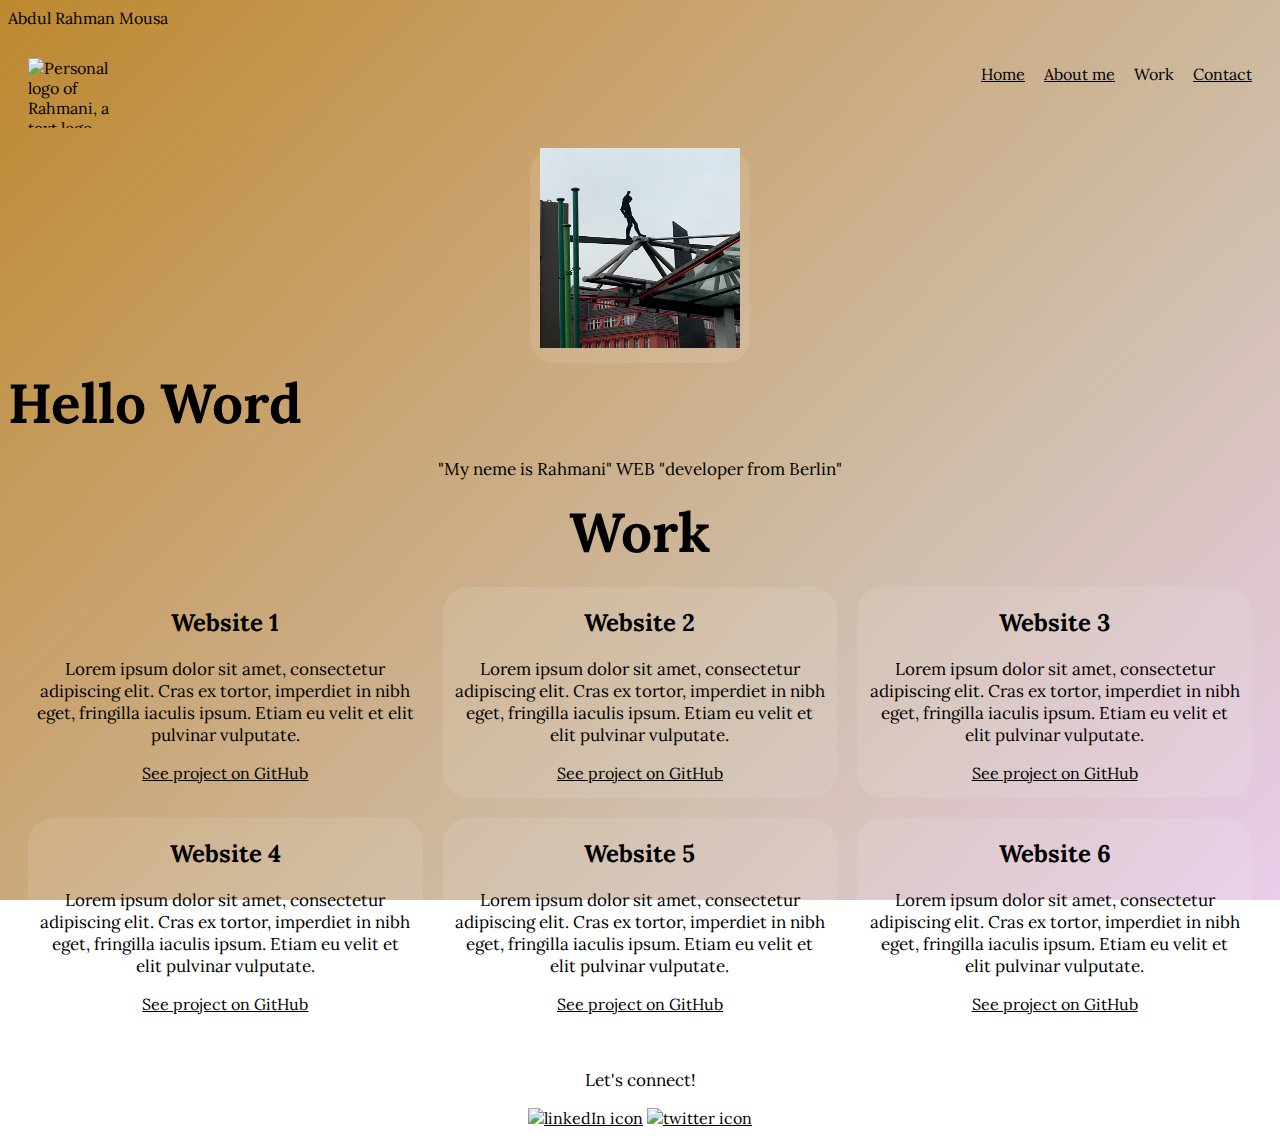
==== index.html @ 574ddff4 "Deletion of unneeded folder" ====
<!DOCTYPE html>
<html lang="en">
<head>
  <meta charset="utf-8">
  <meta http-equiv="X-UA-compatible" content="IE=edge"
  <meta name="viewport" content="width=device-width, initial-scale=1.0">
  <link rel="shortcut icon" href="./img/favicon-32x32.png">
  <link rel="preconnect" href="https://fonts.googleapis.com">
  <link rel="preconnect" href="https://fonts.gstatic.com" crossorigin>
  <link href="https://fonts.googleapis.com/css2?family=Lato&family=Courgette&family=Lora&family=Philosopher&display=swap" rel="stylesheet">
  <link rel="stylesheet" type="text/css" href="style.css">
  <link rel="stylesheet" type="text/css" href="normliz.css"
  <title>Abdul Rahman Mousa</title>
</head>

<body>
  <header class="page-header">
    <img src="https://scontent-ber1-1.xx.fbcdn.net/v/t39.30808-6/345467505_945299399850267_1912499625847497782_n.jpg?stp=cp6_dst-jpg&_nc_cat=100&ccb=1-7&_nc_sid=09cbfe&_nc_ohc=TRlCVzW54mUAX9mUg_h&_nc_ht=scontent-ber1-1.xx&oh=00_AfCAFPcDJu5ZP55fH43EyfErZbBMeOFo0ByD1FM5Hx-1Hg&oe=6464535B" class="page-header__logo" width="130" height="70" alt="Personal logo of Rahmani, a text logo that consists of my name Rahmani">
    <nav class="page-header__item">
        <ul role="menubar" class="navigation-list">
            <li role="presentation">
                <a href="index.html" target="_self" role="menuitem"
                    class="navigation-list__item navigation-list__item">Home</a>
            </li>
            <li role="presentation">
                <a href="about.html" target="_self" role="menuitem" class="navigation-list__item">About me</a>
            </li>
            <li role="presentation">
                <a href="work.html" role="menuitem" class="navigation-list__item--active">Work</a>
            </li>
            <li role="presentation">
                <a href="contact.html" target="_self" role="menuitem" class="navigation-list__item">Contact</a>
            </li>
        </ul>
    </nav>
</header>
<div class="profile">
    <img src="imges/img 1.jpg" class="profile_portrait" style="width: 200px; height: 200px;" alt=" aportrait of rahmani-mousa-74a597241">
</div>

<section>
    <h1> Hello Word</h1>
    <p>
        "My neme is Rahmani"
        <span>WEB</span>
        "developer from Berlin"
    </p>
  <h1 class="workpage__heading">Work</h1>
  <div class="grid">
    
      <div class="text-center">
          <h2>Website 1</h2>
          <p>
              Lorem ipsum dolor sit amet, consectetur adipiscing elit. Cras ex tortor, imperdiet in nibh eget,
              fringilla iaculis ipsum. Etiam eu velit et elit pulvinar vulputate.
          </p>
          <a href="#">See project on GitHub</a>
      </div>

      <div class="grid__item">
          <h2>Website 2</h2>
          <p>
              Lorem ipsum dolor sit amet, consectetur adipiscing elit. Cras ex tortor, imperdiet in nibh eget,
              fringilla iaculis ipsum. Etiam eu velit et elit pulvinar vulputate.
          </p>
          <a href="#">See project on GitHub</a>
      </div>

      <div class="grid__item">
          <h2>Website 3</h2>
          <p>
              Lorem ipsum dolor sit amet, consectetur adipiscing elit. Cras ex tortor, imperdiet in nibh eget,
              fringilla iaculis ipsum. Etiam eu velit et elit pulvinar vulputate.
          </p>
          <a href="#">See project on GitHub</a>
      </div>

      <div class="grid__item">
          <h2>Website 4</h2>
          <p>
              Lorem ipsum dolor sit amet, consectetur adipiscing elit. Cras ex tortor, imperdiet in nibh eget,
              fringilla iaculis ipsum. Etiam eu velit et elit pulvinar vulputate.
          </p>
          <a href="#">See project on GitHub</a>
      </div>

      <div class="grid__item">
          <h2>Website 5</h2>
          <p>
              Lorem ipsum dolor sit amet, consectetur adipiscing elit. Cras ex tortor, imperdiet in nibh eget,
              fringilla iaculis ipsum. Etiam eu velit et elit pulvinar vulputate.
          </p>
          <a href="#">See project on GitHub</a>
      </div>

      <div class="grid__item">
          <h2>Website 6</h2>
          <p>
              Lorem ipsum dolor sit amet, consectetur adipiscing elit. Cras ex tortor, imperdiet in nibh eget,
              fringilla iaculis ipsum. Etiam eu velit et elit pulvinar vulputate.
          </p>
          <a href="#">See project on GitHub</a>
      </div>
  </div>

</section>


<footer class="page-footer">
    <p>Let's connect!</p>
    <div class="social-media">
        <a href="https://www.linkedin.com/in/rahmani-mousa-74a597241/" target="_blank"><img src="./img/linkedin_icon.svg"
                alt="linkedIn icon"></a>
        <a href="https://twitter.com/Abdulrahma14440" target="_blank"><img src="./img/github_icon.svg" alt="twitter icon"></a>
       
    </div>
  </footer>

<script src="js/tota11y.min.js"></script>
  
</body>
</html>
---- style.css ----
html {
  background-image: linear-gradient(134deg, #bd892f, #c9a36f, #cfbeab, #e9cdea );
  background-repeat: no-repeat;
  background-attachment: fixed;
}

* {
  -webkit-box-sizing: border-box;
          box-sizing: border-box;
}

body {
  min-height: 100vh;
  display: -webkit-box;
  display: -ms-flexbox;
  display: flex;
  -webkit-box-orient: vertical;
  -webkit-box-direction: normal;
      -ms-flex-direction: column;
          flex-direction: column;
  font-family: 'Lora', monospace;
  font-weight: 400;
  color: black;
}

.page-header {
  display: -webkit-box;
  display: -ms-flexbox;
  display: flex;
  width: 100%;
  padding: 20px;
}

.page-header__item {
  -webkit-box-flex: 0;
      -ms-flex: 0 1 200px;
          flex: 0 1 200px;
}

.page-header__logo {
  max-width: 90px;
  margin-top: 10px;
}

.page-header__item:last-child {
  -webkit-box-flex: 1;
      -ms-flex-positive: 1;
          flex-grow: 1;
  text-align: right;
}

.navigation-list {
  list-style-type: none;
}

.navigation-list li {
  display: inline-block;
  margin-left: 15px;
}

.profile {
  display: -webkit-box;
  display: -ms-flexbox;
  display: flex;
  -webkit-box-orient: horizontal;
  -webkit-box-direction: normal;
      -ms-flex-direction: row;
          flex-direction: row;
  -webkit-box-align: center;
      -ms-flex-align: center;
          align-items: center;
  -webkit-box-pack: center;
      -ms-flex-pack: center;
          justify-content: center;
  background: rgba(255,255,255, 0.1);
  padding: 0 10px 15px 10px;
  border-radius: 25px;
  max-width: 800px;
  margin: auto;
}

.profile__portrait {
  width: 200px;
  margin-right: 40px;
  border-radius: 50%;
}

.profile__about {
  -ms-flex-preferred-size: 400px;
      flex-basis: 400px;
  text-align: center;
}

.aboutpage__me {
  max-width: 800px;
  display: -webkit-box;
  display: -ms-flexbox;
  display: flex;
  -webkit-box-orient: vertical;
  -webkit-box-direction: normal;
      -ms-flex-direction: column;
          flex-direction: column;
  -webkit-box-align: center;
      -ms-flex-align: center;
          align-items: center;
  -webkit-box-pack: center;
      -ms-flex-pack: center;
          justify-content: center;
  text-align: center;
  background: rgba(255,255,255, 0.1);
  padding: 5px 20px 35px 20px;
  border-radius: 25px;
  margin: auto;
  border: 3px solid rgba(0, 0, 0, 0.3);
  -webkit-box-shadow: 8px 8px 0 rgba(0, 0, 0, 0.3);
          box-shadow: 8px 8px 0 rgba(0, 0, 0, 0.3);
}

h1 {
  
  display: inline-block;
  margin-top: 5px;
  margin-bottom: 0;
  font-family: 'font-family: 'Dancing Script', cursive;';
  font-weight: 700;
  font-size: 55px;
  color: black;
  text-align:center;
}

.contact-heading, .aboutpage__heading, .workpage__heading {
  display: inline-block;
  display: -webkit-box;
  display: -ms-flexbox;
  display: flex;
  -webkit-box-align: center;
      -ms-flex-align: center;
          align-items: center;
  -webkit-box-pack: center;
      -ms-flex-pack: center;
          justify-content: center;
  margin-bottom: 20px;
}

p {
  text-align: center;
  margin-top: 20px;
  font-family: 'Lora';
  font-weight: 400;
  font-size: 17px;
  color: black;
}

a {
  font-family: 'Lora';
}

.grid {
  text-align: center;
  display: -ms-grid;
  display: grid;
  -ms-grid-columns: 1fr 20px 1fr 20px 1fr;
  grid-template-columns: 1fr 1fr 1fr;
  grid-gap: 20px;
  margin: 20px;
 }


.grid__item {
  text-align: center;
  background: rgba(255,255,255, 0.1);
  padding: 0 10px 15px 10px;
  border-radius: 25px;
}

a {
  color: black;
}

a:visited {
  /* visited link */
  color: black;
}

a:hover {
  /* No underlining when hovering over a link */
  text-decoration: none;
  color: #6563FF;
}

a:focus {
  /* No underlining when hovering over a link */
  text-decoration: none;
  color: #6563FF;
}
  
a:active {
  /* selected link */
  color: #c0392b;
}

button {
  color: #8e44ad;
  display: inline-block;
  margin-top: 15px;
  border: 1.5px solid #c0392b;
  border-radius: 8px;
  font-family: 'Lato';
  font-size: 18px;
  color: #c0392b;
  background-color: transparent;
  text-decoration: none;
  -webkit-transition-duration: 0.2s;
       -o-transition-duration: 0.2s;
          transition-duration: 0.2s;
  padding: 8px 25px;
}

.button1 {
  display: inline-block;
  margin-top: 15px;
  border: 2px solid #16a085;
  border-radius: 8px;
  font-family: 'Lato';
  font-size: 18px;
  color: black;
  background-color: transparent;
  text-decoration: none;
  -webkit-transition-duration: 0.2s;
       -o-transition-duration: 0.2s;
          transition-duration: 0.2s;
  padding: 8px 25px;
}

.form-submit {
  display: inline-block;
  margin-top: 15px;
  border: 1.5px solid black;
  border-radius: 8px;
  font-family: 'Lato';
  font-size: 18px;
  color: black;
  background-color: transparent;
  text-decoration: none;
  -webkit-transition-duration: 0.2s;
       -o-transition-duration: 0.2s;
          transition-duration: 0.2s;
  padding: 8px 25px;
}

button:hover {
  border: 1.5px solid #6563FF;
  cursor: pointer;
  color: #6563FF;
}

button:focus {
  border: 1.5px solid #6563FF;
  cursor: pointer;
  color: #6563FF;
}

.button1:hover {
  border: 1.5px solid #6563FF;
  cursor: pointer;
  color: #6563FF;
}

.button1:focus {
  border: 1.5px solid #6563FF;
  cursor: pointer;
  color: #6563FF;
}

.form-submit:hover {
  border: 1.5px solid #6563FF;
  cursor: pointer;
  color: #6563FF;
}

.form-submit:focus {
  border: 1.5px solid #6563FF;
  cursor: pointer;
  color: #6563FF;
}

.navigation-list__item--active {
  text-decoration: none;
}

.page-footer {
  margin-top: auto;
  clear: both;
  display: -webkit-box;
  display: -ms-flexbox;
  display: flex;
  -webkit-box-orient: vertical;
  -webkit-box-direction: normal;
      -ms-flex-direction: column;
          flex-direction: column;
  text-align: center;
}

#contact-form {
  margin: auto;
  -webkit-box-align: center;
      -ms-flex-align: center;
          align-items: center;
  background: rgba(255,255,255, 0.1);
  border-radius: 25px;
  max-width: 400px;
  font-size: 18px;
  padding-top: 18px;
  padding-bottom: 20px;
  margin-bottom: 15px;
}

#form-name {
  display: -webkit-box;
  display: -ms-flexbox;
  display: flex;
  -webkit-box-orient: vertical;
  -webkit-box-direction: normal;
      -ms-flex-direction: column;
          flex-direction: column;
  -webkit-box-align: center;
      -ms-flex-align: center;
          align-items: center;
  -webkit-box-pack: center;
      -ms-flex-pack: center;
          justify-content: center;
  margin: auto;
  background-color: transparent;
  padding: 10px 40px;
  border: 3px solid rgba(0, 0, 0, 0.3);
  -webkit-box-shadow: 10px 10px 0 rgba(0, 0, 0, 0.3);
          box-shadow: 10px 10px 0 rgba(0, 0, 0, 0.3);
  border-radius: 40px;
  outline: none;
}

#contact-email {
  display: -webkit-box;
  display: -ms-flexbox;
  display: flex;
  -webkit-box-orient: vertical;
  -webkit-box-direction: normal;
      -ms-flex-direction: column;
          flex-direction: column;
  -webkit-box-align: center;
      -ms-flex-align: center;
          align-items: center;
  -webkit-box-pack: center;
      -ms-flex-pack: center;
          justify-content: center;
  margin: auto;
  background-color: transparent;
  padding: 10px 40px;
  border: 3px solid rgba(0, 0, 0, 0.3);
  -webkit-box-shadow: 10px 10px 0 rgba(0, 0, 0, 0.3);
          box-shadow: 10px 10px 0 rgba(0, 0, 0, 0.3);
  border-radius: 40px;
  outline: none;
}

#contact-message {
  display: -webkit-box;
  display: -ms-flexbox;
  display: flex;
  -webkit-box-orient: vertical;
  -webkit-box-direction: normal;
      -ms-flex-direction: column;
          flex-direction: column;
  -webkit-box-align: center;
      -ms-flex-align: center;
          align-items: center;
  -webkit-box-pack: center;
      -ms-flex-pack: center;
          justify-content: center;
  margin: auto;
  background-color: transparent;
  padding: 10px 40px;
  border: 3px solid rgba(0, 0, 0, 0.3);
  -webkit-box-shadow: 10px 10px 0 rgba(0, 0, 0, 0.3);
          box-shadow: 10px 10px 0 rgba(0, 0, 0, 0.3);
  border-radius: 40px;
  outline: none;
}

#contact-message {
  height: 80px;
  resize: none;
}

#form-name:focus {
  border: 3px solid #6563FF;
  -webkit-transition: all 0.2s;
  -o-transition: all 0.2s;
  transition: all 0.2s;
}

#contact-email:focus {
  border: 3px solid #6563FF;
  -webkit-transition: all 0.2s;
  -o-transition: all 0.2s;
  transition: all 0.2s;
}

#contact-message:focus {
  border: 3px solid #6563FF;
  -webkit-transition: all 0.2s;
  -o-transition: all 0.2s;
  transition: all 0.2s;
}

#contact-form label, .form-submit {
  display: -webkit-box;
  display: -ms-flexbox;
  display: flex;
  -webkit-box-orient: vertical;
  -webkit-box-direction: normal;
      -ms-flex-direction: column;
          flex-direction: column;
  -webkit-box-align: left;
      -ms-flex-align: left;
          align-items: left;
  max-width: 240px;
  margin: auto;
  margin-top: 10px;

}

.form-submit {
  margin-top: 15px;
  padding: 8px 25px;
}

table {
  border: 3px solid rgba(0, 0, 0, 0.3);
  -webkit-box-shadow: 8px 8px 0 rgba(0, 0, 0, 0.3);
          box-shadow: 8px 8px 0 rgba(0, 0, 0, 0.3);
  border-radius: 20px;
  text-align: center;
  vertical-align: middle;
  padding: 0 20px;
  margin-top: -5px;
}

td, th {
  padding: 5px 10px;
}

@media all and (max-width: 820px) {
  .profile {
    display: -webkit-box;
    display: -ms-flexbox;
    display: flex;
    -ms-flex-wrap: wrap;
        flex-wrap: wrap;
    max-width: 450px;
  }
  .profile__portrait {
    margin-left: 22px;
  }
  h1, .contact-heading, .aboutpage__heading, .workpage__heading {
    font-size: 35px;
  }
}

@media all and (max-width: 500px) {
  .grid {
    -ms-grid-columns: 1fr;
    grid-template-columns: 1fr;
  }
}

@media all and (max-width: 750px) {
  .grid {
    grid-gap: 10px;
  }
  .grid__item:last-child {
    grid-column: auto / auto;
    grid-row: auto / auto;
  }
}

@media all and (min-width: 500px) and (max-width: 750px){
  .grid {
    -ms-grid-columns: 1fr 10px 1fr;
    grid-template-columns: 1fr 1fr;
  }
  #contact-form {
    max-width: 400px;
  }
}

@media all and (max-width: 500px){
  #contact-form {
    max-width: 320px;
  }
  #form-name, #contact-email, #contact-message {
    padding: 10px 25px;
  }
  #contact-form label, .form-submit {
    max-width: 210px;
  }
  table {
    font-size: 12px;
  }
  .page-header__logo {
    max-height: 40px;
  }
  .navigation-list li {
    display: inline;
    margin-left: 5px;
  }

  p{
    display: block;
    margin-block-start: 1em;
    margin-block-end: 1em;
    margin-inline-start: 0px;
    margin-inline-end: 0px;
  }
  h1{
    display: block;
    margin-block-start: 1em;
    margin-block-end: 1em;
    margin-inline-start: 0px;
    margin-inline-end: 0px;
  }
}
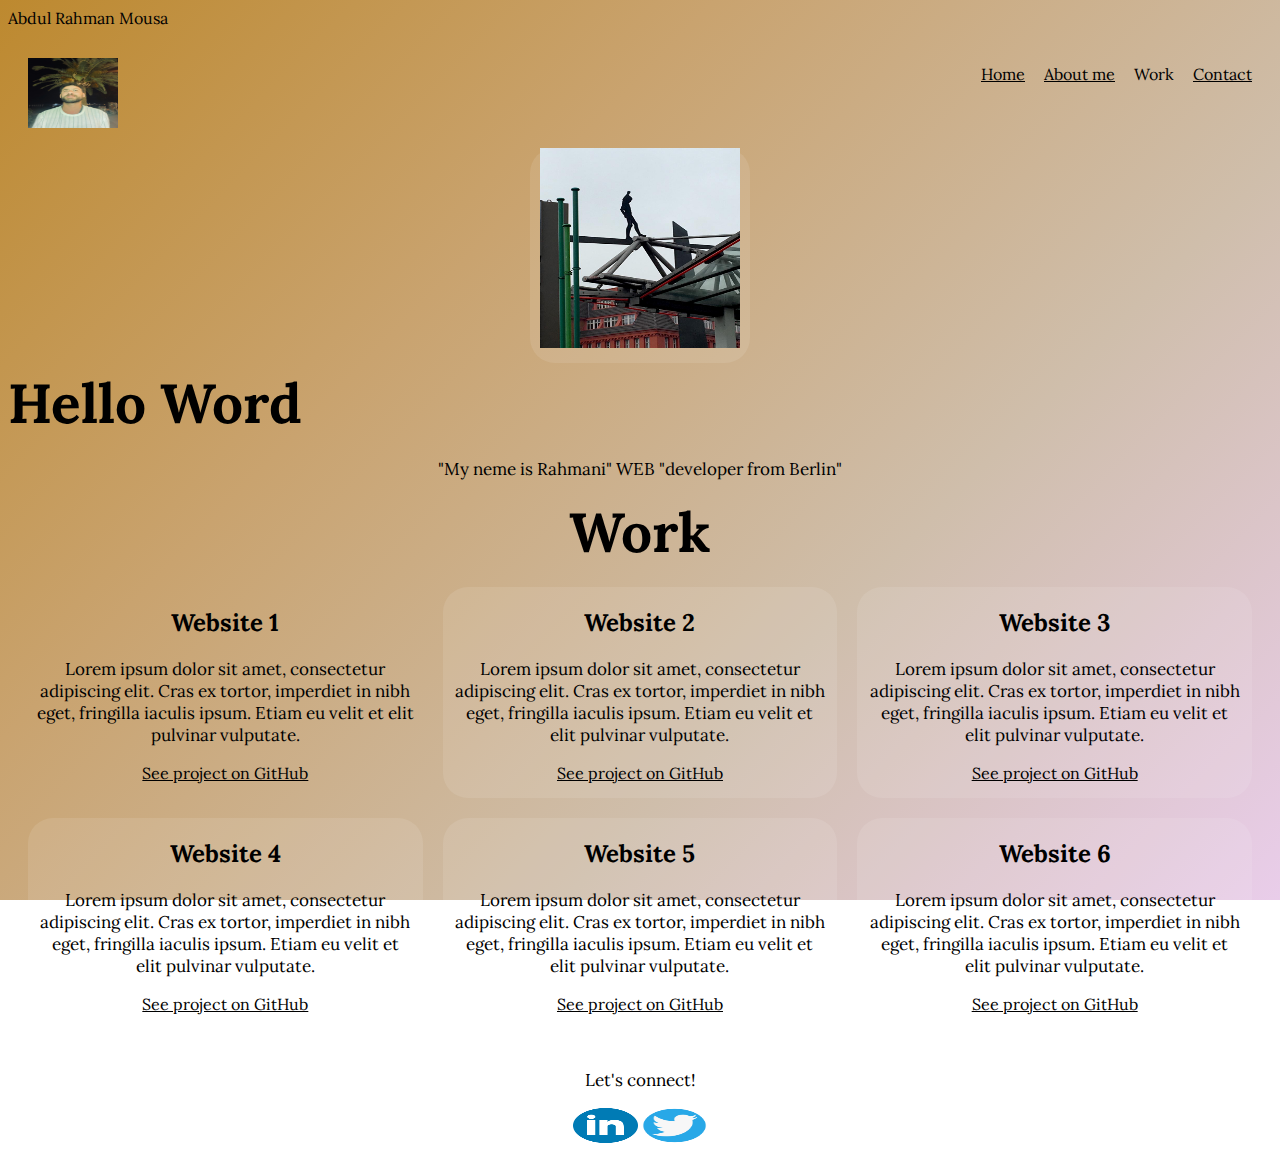
==== commit 0042a92a: "change images" ====
--- a/index.html
+++ b/index.html
@@ -15,7 +15,7 @@
 
 <body>
   <header class="page-header">
-    <img src="https://scontent-ber1-1.xx.fbcdn.net/v/t39.30808-6/345467505_945299399850267_1912499625847497782_n.jpg?stp=cp6_dst-jpg&_nc_cat=100&ccb=1-7&_nc_sid=09cbfe&_nc_ohc=TRlCVzW54mUAX9mUg_h&_nc_ht=scontent-ber1-1.xx&oh=00_AfCAFPcDJu5ZP55fH43EyfErZbBMeOFo0ByD1FM5Hx-1Hg&oe=6464535B" class="page-header__logo" width="130" height="70" alt="Personal logo of Rahmani, a text logo that consists of my name Rahmani">
+    <img src="/images/lkk.jpg" class="page-header__logo" width="130" height="70" alt="Personal logo of Rahmani, a text logo that consists of my name Rahmani">
     <nav class="page-header__item">
         <ul role="menubar" class="navigation-list">
             <li role="presentation">
@@ -35,7 +35,7 @@
     </nav>
 </header>
 <div class="profile">
-    <img src="imges/img 1.jpg" class="profile_portrait" style="width: 200px; height: 200px;" alt=" aportrait of rahmani-mousa-74a597241">
+    <img src="/images/img 1.jpg" class="profile_portrait" style="width: 200px; height: 200px;" alt=" aportrait of rahmani-mousa-74a597241">
 </div>
 
 <section>
@@ -109,9 +109,9 @@
 <footer class="page-footer">
     <p>Let's connect!</p>
     <div class="social-media">
-        <a href="https://www.linkedin.com/in/rahmani-mousa-74a597241/" target="_blank"><img src="./img/linkedin_icon.svg"
+        <a href="https://www.linkedin.com/in/rahmani-mousa-74a597241/" target="_blank"><img src="/images/icon linkedin.png"width="65" height="35"
                 alt="linkedIn icon"></a>
-        <a href="https://twitter.com/Abdulrahma14440" target="_blank"><img src="./img/github_icon.svg" alt="twitter icon"></a>
+        <a href="https://twitter.com/Abdulrahma14440" target="_blank"><img src="/images/icon twitter.png" alt="twitter icon"width="65" height="35"></a>
        
     </div>
   </footer>
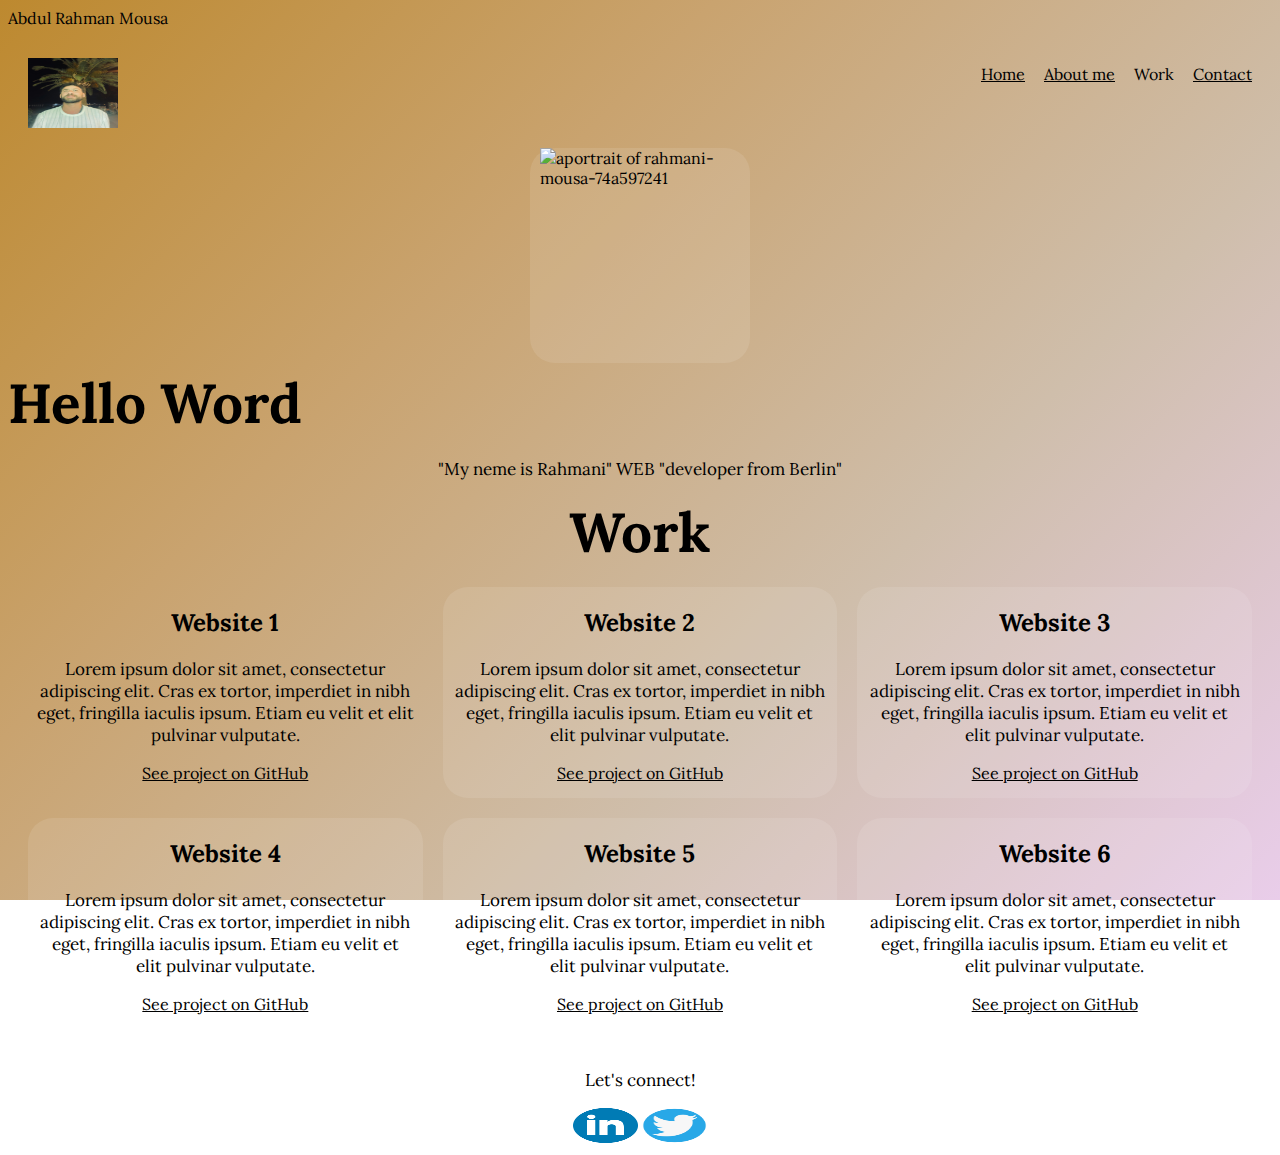
==== commit 10e95a1e: "added website portfolio to img" ====
--- a/index.html
+++ b/index.html
@@ -35,7 +35,7 @@
     </nav>
 </header>
 <div class="profile">
-    <img src="/images/img 1.jpg" class="profile_portrait" style="width: 200px; height: 200px;" alt=" aportrait of rahmani-mousa-74a597241">
+    <img src="/website-portfolio-/images/img1.jpg" class="profile_portrait" style="width: 200px; height: 200px;" alt=" aportrait of rahmani-mousa-74a597241">
 </div>
 
 <section>
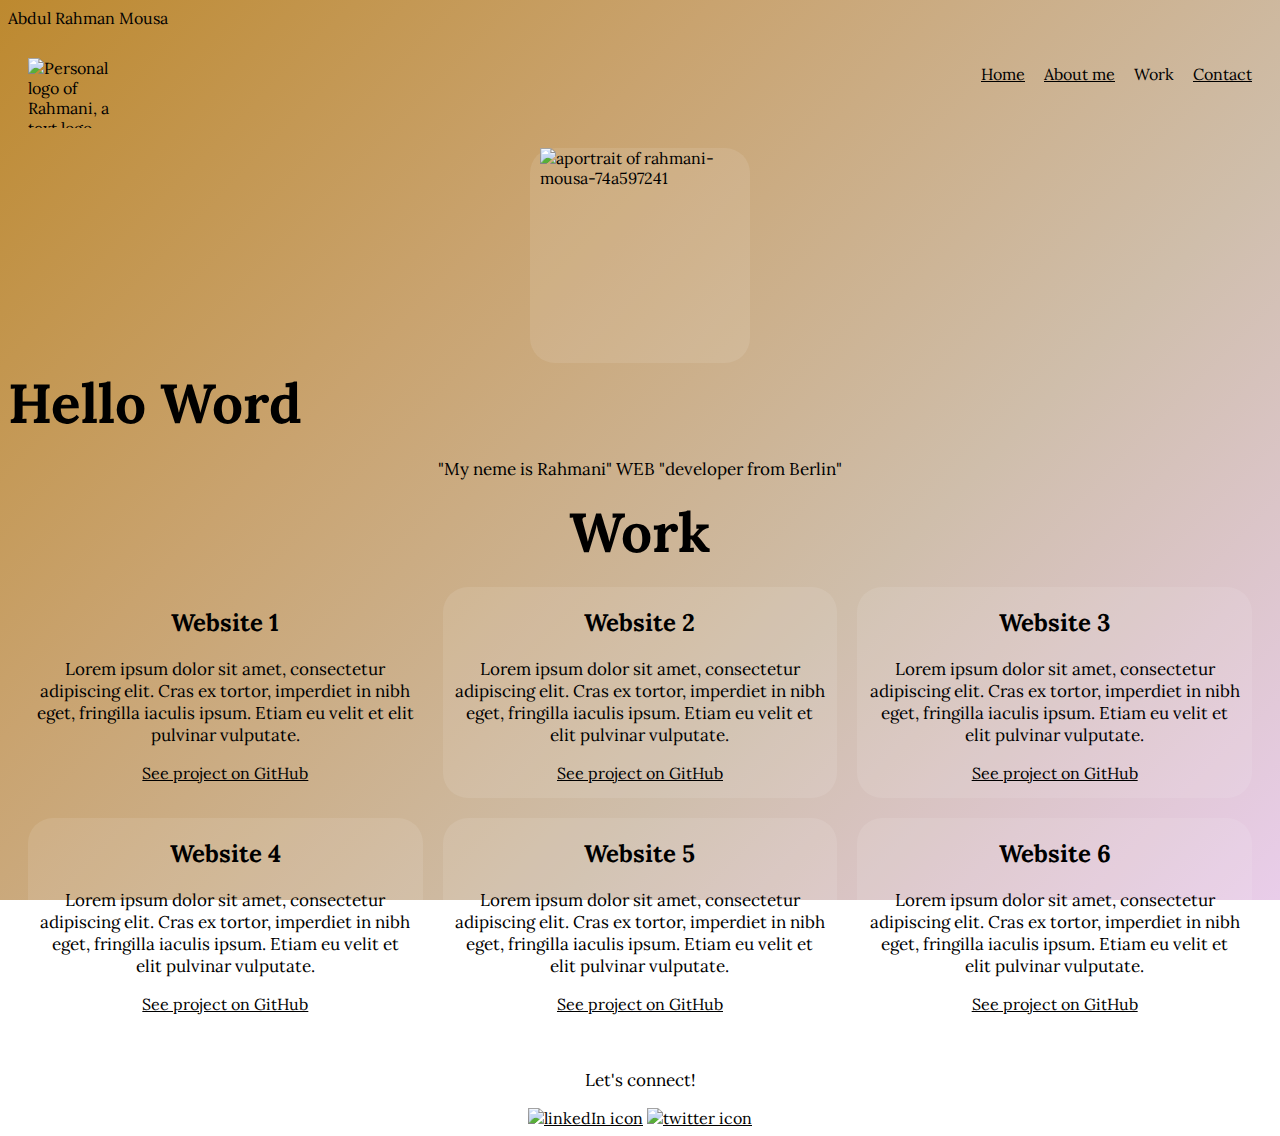
==== commit cfe2ffc7: "add website porfolio" ====
--- a/index.html
+++ b/index.html
@@ -15,7 +15,7 @@
 
 <body>
   <header class="page-header">
-    <img src="/images/lkk.jpg" class="page-header__logo" width="130" height="70" alt="Personal logo of Rahmani, a text logo that consists of my name Rahmani">
+    <img src="/website-portfolio-/images/lkk.jpg" class="page-header__logo" width="130" height="70" alt="Personal logo of Rahmani, a text logo that consists of my name Rahmani">
     <nav class="page-header__item">
         <ul role="menubar" class="navigation-list">
             <li role="presentation">
@@ -109,9 +109,9 @@
 <footer class="page-footer">
     <p>Let's connect!</p>
     <div class="social-media">
-        <a href="https://www.linkedin.com/in/rahmani-mousa-74a597241/" target="_blank"><img src="/images/icon linkedin.png"width="65" height="35"
+        <a href="https://www.linkedin.com/in/rahmani-mousa-74a597241/" target="_blank"><img src="/website-portfolio-/images/icon linkedin.png"width="65" height="35"
                 alt="linkedIn icon"></a>
-        <a href="https://twitter.com/Abdulrahma14440" target="_blank"><img src="/images/icon twitter.png" alt="twitter icon"width="65" height="35"></a>
+        <a href="https://twitter.com/Abdulrahma14440" target="_blank"><img src="/website-portfolio-/images/icon twitter.png" alt="twitter icon"width="65" height="35"></a>
        
     </div>
   </footer>
